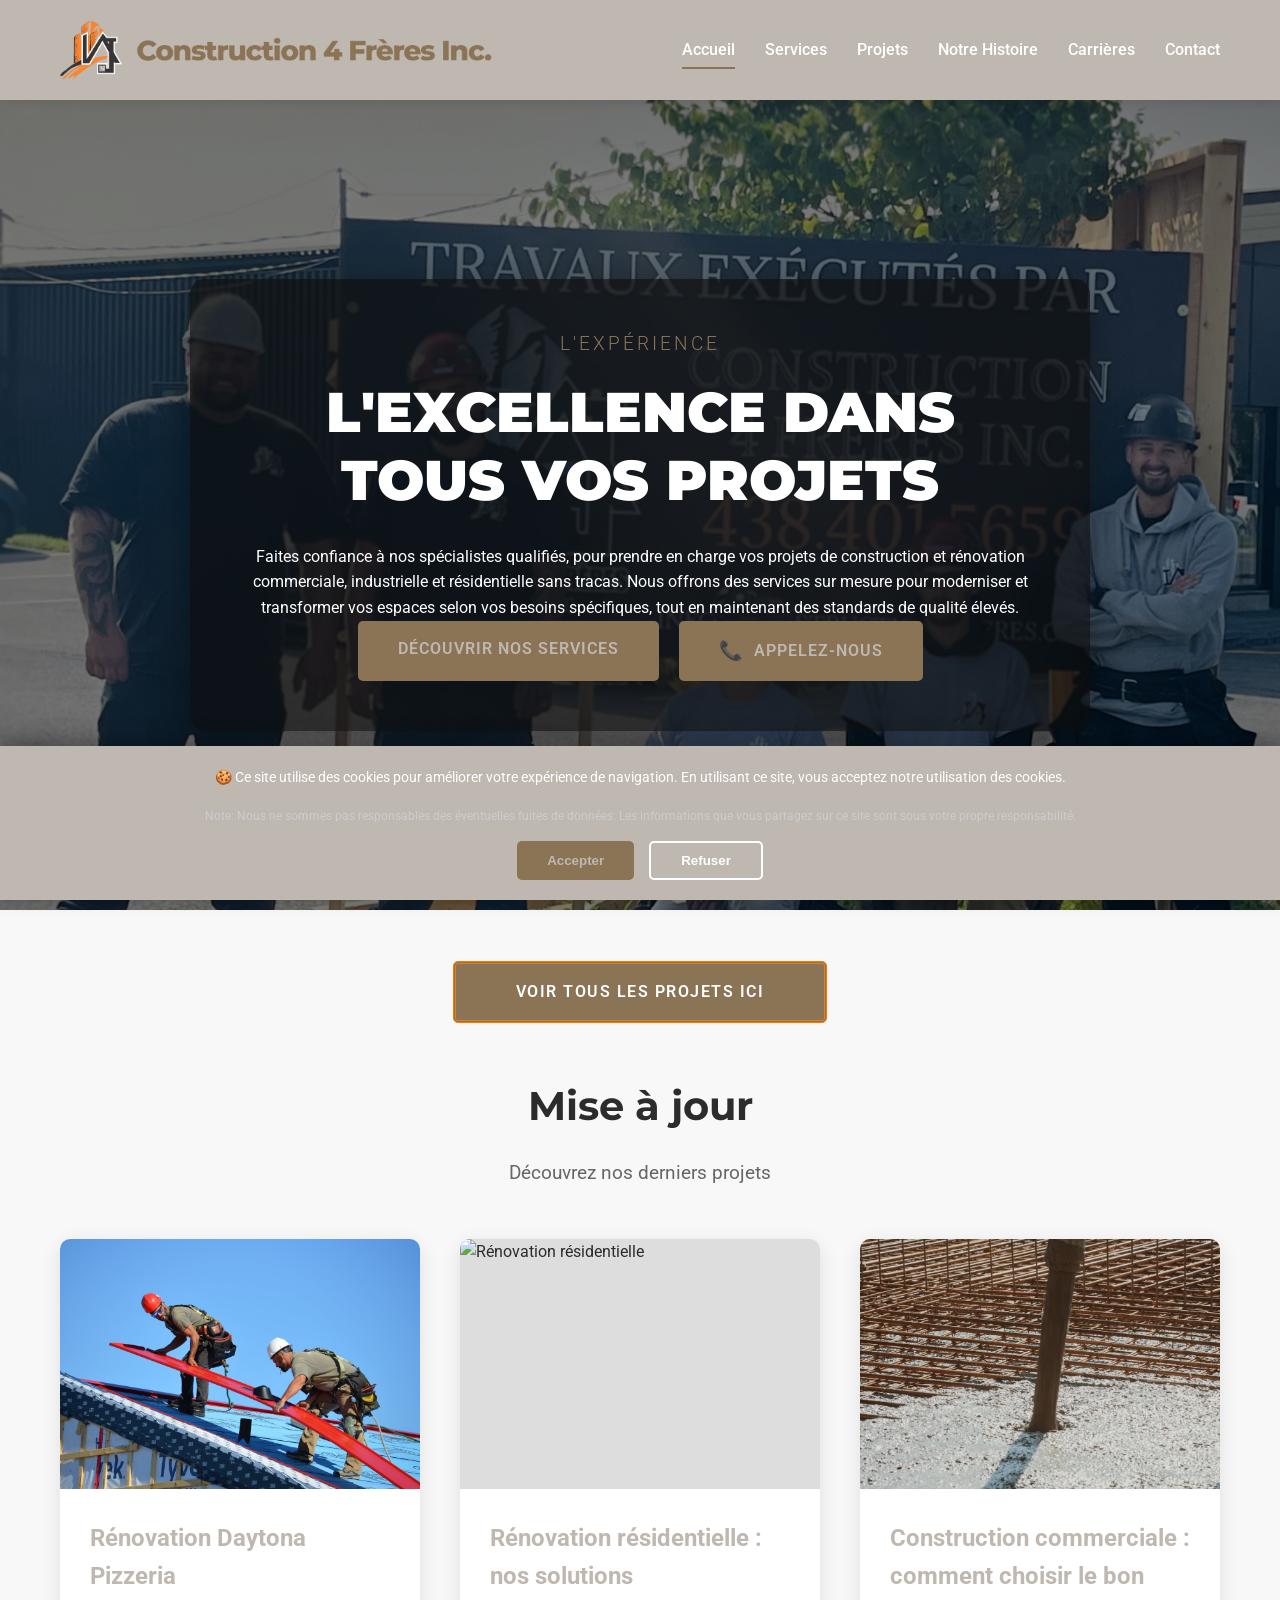
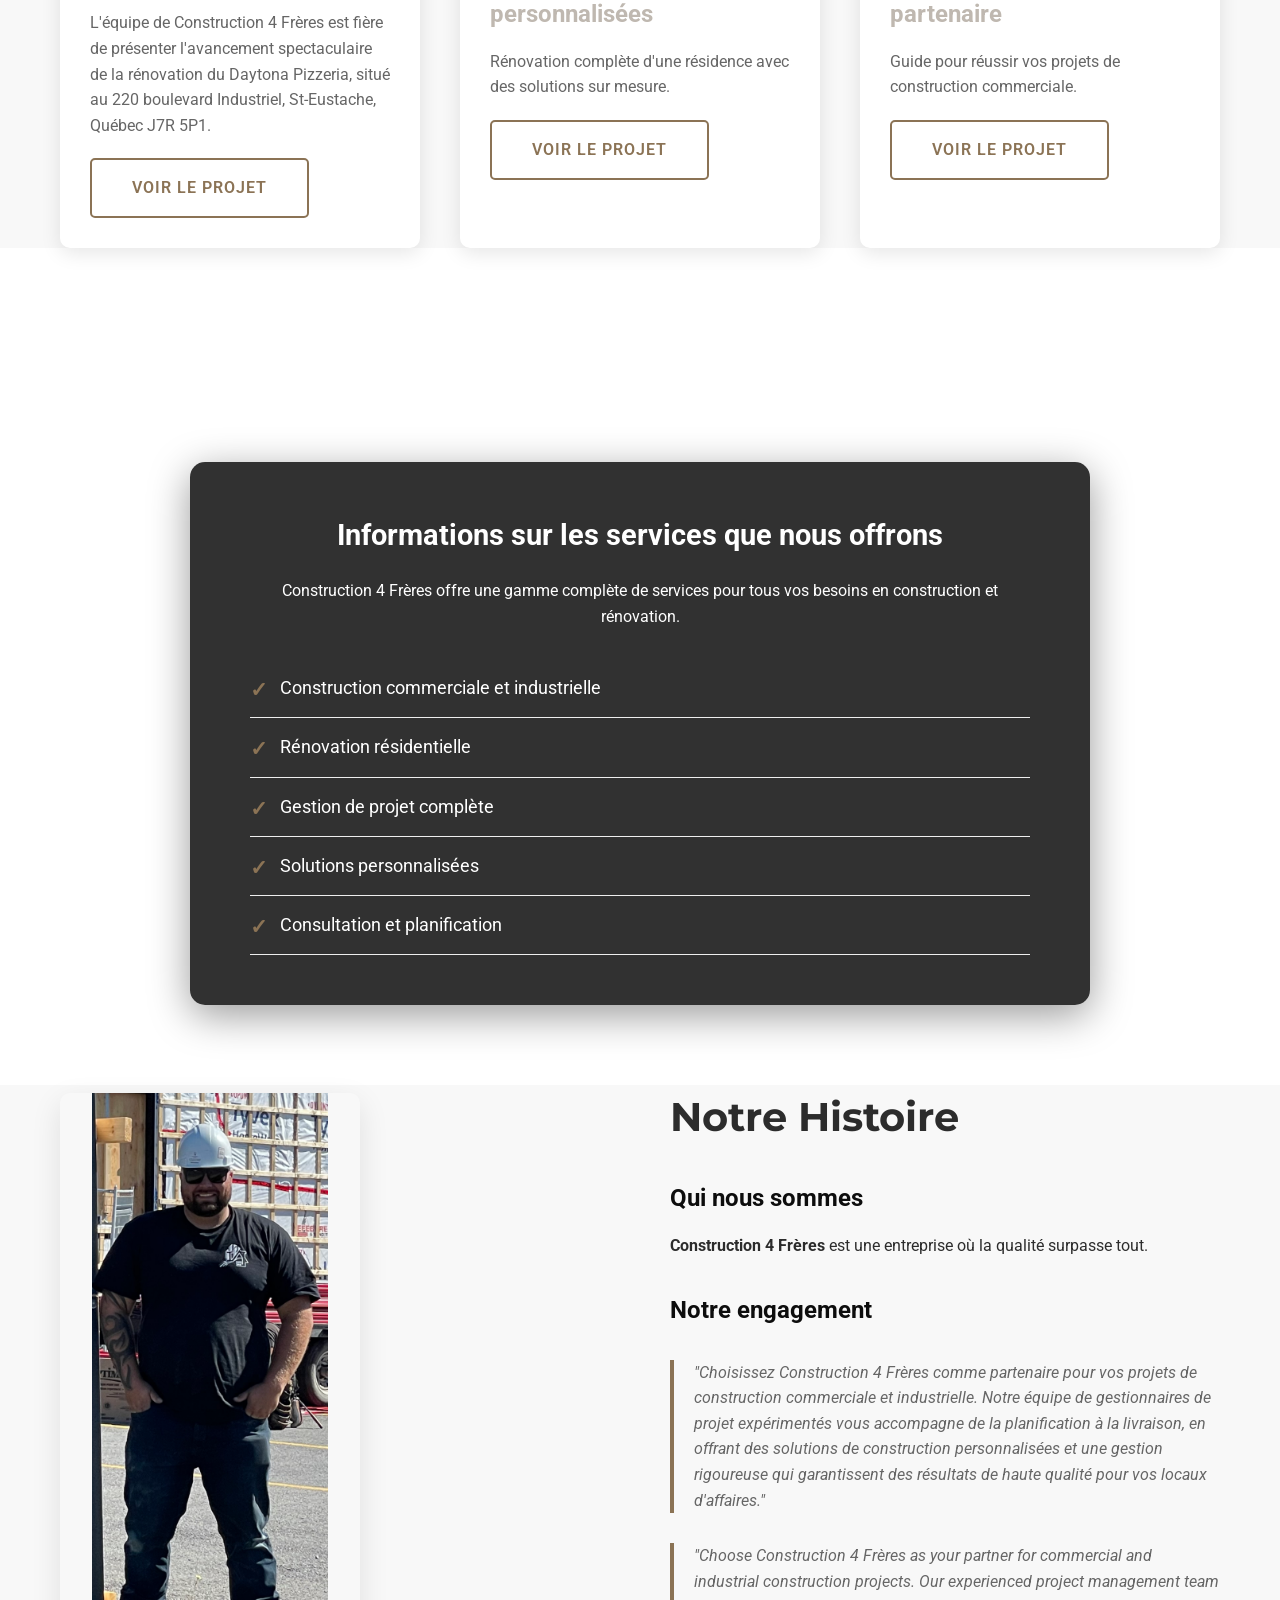
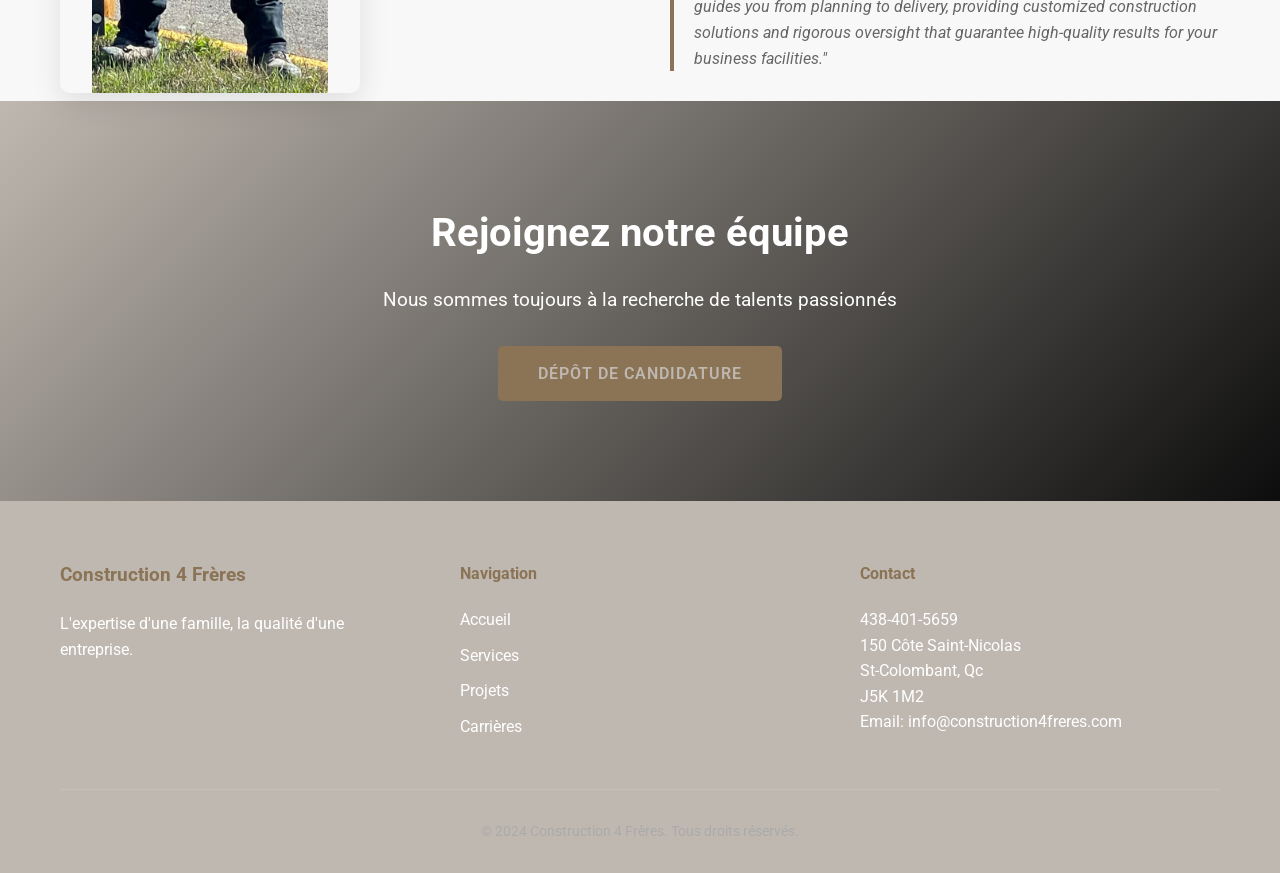
==== index.html @ c8a1f107 "mise a jours complete du site web" ====
<!DOCTYPE html>
<html lang="fr">
<head>
    <meta charset="UTF-8">
    <meta name="viewport" content="width=device-width, initial-scale=1.0">
    <title>Construction 4 Frères - L'expérience, l'excellence dans tous vos projets</title>
    <meta name="description" content="Faites confiance à nos spécialistes qualifiés pour vos projets de construction et rénovation commerciale, industrielle et résidentielle.">
    
    <!-- CSS -->
    <link rel="stylesheet" href="css/style.css">
    
    <!-- AOS Animation Library -->
    <link href="https://unpkg.com/aos@2.3.1/dist/aos.css" rel="stylesheet">
    
    <!-- Google Fonts -->
    <link rel="preconnect" href="https://fonts.googleapis.com">
    <link rel="preconnect" href="https://fonts.gstatic.com" crossorigin>
    <link href="https://fonts.googleapis.com/css2?family=Montserrat:wght@300;400;600;700;900&family=Roboto:wght@300;400;500;700&display=swap" rel="stylesheet">
</head>
<body>

    <!-- =============================================
         COOKIE POPUP - MODIFIER ICI POUR TEXTE
    ============================================= -->
    <div id="cookieConsent" class="cookie-consent">
        <div class="cookie-content">
            <p>🍪 Ce site utilise des cookies pour améliorer votre expérience de navigation. En utilisant ce site, vous acceptez notre utilisation des cookies.</p>
            <p class="cookie-disclaimer"><small>Note: Nous ne sommes pas responsables des éventuelles fuites de données. Les informations que vous partagez sur ce site sont sous votre propre responsabilité.</small></p>
            <div class="cookie-buttons">
                <button id="acceptCookies" class="btn-accept">Accepter</button>
                <button id="declineCookies" class="btn-decline">Refuser</button>
            </div>
        </div>
    </div>

    <!-- =============================================
         NAVIGATION - MODIFIER ICI POUR MENU
    ============================================= -->
    <nav class="navbar">
        <div class="container">
            <div class="nav-wrapper">
                <div class="logo">
                    <img src="images/logo.png" alt="Construction 4 Frères Inc." class="logo-image"> 
                
                </div>
                <ul class="nav-menu" id="navMenu">
                    <li><a href="index.html" class="active">Accueil</a></li>
                    <li><a href="#services">Services</a></li>
                    <li><a href="projets.html">Projets</a></li>
                    <li><a href="#histoire">Notre Histoire</a></li>
                    <li><a href="emplois.html">Carrières</a></li>
                    <li><a href="#contact">Contact</a></li>
                </ul>
                <div class="hamburger" id="hamburger">
                    <span></span>
                    <span></span>
                    <span></span>
                </div>
            </div>
        </div>
    </nav>

    <!-- =============================================
         HERO SECTION - MODIFIER ICI POUR TEXTE PRINCIPAL
    ============================================= -->
    <section class="hero">
        <div class="hero-overlay"></div>
        <div class="hero-content" data-aos="fade-up" data-aos-duration="1000">
            <h2 class="hero-subtitle">L'EXPÉRIENCE</h2>
            <h1 class="hero-title">L'EXCELLENCE DANS TOUS VOS PROJETS</h1>
            <p class="hero-description">Faites confiance à nos spécialistes qualifiés, pour prendre en charge vos projets de construction et rénovation commerciale, industrielle et résidentielle sans tracas. Nous offrons des services sur mesure pour moderniser et transformer vos espaces selon vos besoins spécifiques, tout en maintenant des standards de qualité élevés.</p>
            <div class="hero-buttons">
            <a href="#services" class="btn-primary">Découvrir nos services</a>
            <a href="tel:+14384015659" class="btn-primary btn-call">
            <span class="phone-icon">📞</span> Appelez-nous</a>
            </div>
        </div>
    </section>

    <!-- =============================================
         SECTION PROJETS - MODIFIER ICI POUR PROJETS
    ============================================= -->
    <section class="projets-preview" id="projets">
        <br><br>
        <div class="text-center" data-aos="fade-up" data-aos-delay="500">
                <a href="projets.html" class="btn-primary2">Voir tous les projets ICI</a>
            </div>
        <br>
        <div class="container">
            <br>
            <h2 class="section-title" data-aos="fade-up">Mise à jour</h2>
            <p class="section-subtitle" data-aos="fade-up" data-aos-delay="100">Découvrez nos derniers projets</p>
            
            <div class="projets-grid">
                <!-- PROJET 1 - MODIFIER ICI -->
                <article class="projet-card" data-aos="fade-up" data-aos-delay="200">
                    <div class="projet-image">
                        <img src="images/resto/toitmv2.jpg" alt="Rénovation Daytona Pizzeria">
                    </div>
                    <div class="projet-content">
                        <h3>Rénovation Daytona Pizzeria</h3>
                        <p>L'équipe de Construction 4 Frères est fière de présenter l'avancement spectaculaire de la rénovation du Daytona Pizzeria, situé au 220 boulevard Industriel, St-Eustache, Québec J7R 5P1.</p>
                        <a href="projet-detail.html?id=1" class="btn-secondary">Voir le projet</a>
                    </div>
                </article>

                <!-- PROJET 2 - MODIFIER ICI -->
                <article class="projet-card" data-aos="fade-up" data-aos-delay="300">
                    <div class="projet-image">
                        <img src="images/reno/Front_house.jpg?" alt="Rénovation résidentielle">
                    </div>
                    <div class="projet-content">
                        <h3>Rénovation résidentielle : nos solutions personnalisées</h3>
                        <p>Rénovation complète d'une résidence avec des solutions sur mesure.</p>
                        <a href="projet-detail2.html?id=2" class="btn-secondary">Voir le projet</a>
                    </div>
                </article>

                <!-- PROJET 3 - MODIFIER ICI -->
                <article class="projet-card" data-aos="fade-up" data-aos-delay="400">
                    <div class="projet-image">
                        <img src="images/Comm/2.PNG" alt="Construction commerciale">
                    </div>
                    <div class="projet-content">
                        <h3>Construction commerciale : comment choisir le bon partenaire</h3>
                        <p>Guide pour réussir vos projets de construction commerciale.</p>
                        <a href="projet-detail3.html?id=3" class="btn-secondary">Voir le projet</a>
                    </div>
                </article>
            </div>

            
        </div>
    </section>

    <!-- =============================================
         SECTION SERVICES - MODIFIER ICI POUR SERVICES
    ============================================= -->
    <section class="services" id="services">
        <div class="container">
            <h2 class="section-title" data-aos="fade-up">Services</h2>
            
            <div class="services-content" data-aos="fade-up" data-aos-delay="200">
                
                <h3>Informations sur les services que nous offrons</h3>
                <p>Construction 4 Frères offre une gamme complète de services pour tous vos besoins en construction et rénovation.</p>
                
                <ul class="services-list">
                    <li>Construction commerciale et industrielle</li>
                    <li>Rénovation résidentielle</li>
                    <li>Gestion de projet complète</li>
                    <li>Solutions personnalisées</li>
                    <li>Consultation et planification</li>
                </ul>
            </div>
        </div>
    </section>

    <!-- =============================================
         SECTION NOTRE HISTOIRE - MODIFIER ICI POUR TEXTE
    ============================================= -->
    <section class="histoire" id="histoire">
        <div class="container">
            <div class="histoire-wrapper">
                <div class="histoire-image" data-aos="fade-right">
                    <img src="images/Andyone.png" alt="Andy">
                </div>
                <div class="histoire-content" data-aos="fade-left">
                    <h2 class="section-title">Notre Histoire</h2>
                    <h3>Qui nous sommes</h3>
                    <p><strong>Construction 4 Frères</strong> est une entreprise où la qualité surpasse tout.</p>
                    
                    <h3>Notre engagement</h3>
                    <blockquote>
                        "Choisissez Construction 4 Frères comme partenaire pour vos projets de construction commerciale et industrielle. Notre équipe de gestionnaires de projet expérimentés vous accompagne de la planification à la livraison, en offrant des solutions de construction personnalisées et une gestion rigoureuse qui garantissent des résultats de haute qualité pour vos locaux d'affaires."
                    </blockquote>
                    
                    <blockquote>
                        "Choose Construction 4 Frères as your partner for commercial and industrial construction projects. Our experienced project management team guides you from planning to delivery, providing customized construction solutions and rigorous oversight that guarantee high-quality results for your business facilities."
                    </blockquote>
                </div>
            </div>
        </div>
    </section>

    <!-- =============================================
         SECTION CTA CARRIÈRES
    ============================================= -->
    <section class="cta-careers">
        <div class="container" data-aos="zoom-in">
            <h2>Rejoignez notre équipe</h2>
            <p>Nous sommes toujours à la recherche de talents passionnés</p>
            <a href="emplois.html" class="btn-primary">Dépôt de candidature</a>
        </div>
    </section>

    <!-- =============================================
         FOOTER - MODIFIER ICI POUR CONTACT
    ============================================= -->
    <footer class="footer" id="contact">
        <div class="container">
            <div class="footer-content">
                <div class="footer-section">
                    <h3>Construction 4 Frères</h3>
                    <p>L'expertise d'une famille, la qualité d'une entreprise.</p>
                </div>
                
                <div class="footer-section">
                    <h4>Navigation</h4>
                    <ul>
                        <li><a href="index.html">Accueil</a></li>
                        <li><a href="#services">Services</a></li>
                        <li><a href="projets.html">Projets</a></li>
                        <li><a href="emplois.html">Carrières</a></li>
                    </ul>
                </div>
                
                <div class="footer-section">
                    <h4>Contact</h4>
                    <p>438-401-5659</p>
                    <p>150 Côte Saint-Nicolas</p>
                    <p>St-Colombant, Qc</p>
                    <p>J5K 1M2</p>
                    <p>Email: <a href="mailto:info@construction4freres.com">info@construction4freres.com</a></p>
                </div>
            </div>
            
            <div class="footer-bottom">
                <p>&copy; 2024 Construction 4 Frères. Tous droits réservés.</p>
            </div>
        </div>
    </footer>

    <!-- Scripts -->
    <script src="https://unpkg.com/aos@2.3.1/dist/aos.js"></script>
    <script src="js/main.js"></script>
</body>
</html>
---- css/style.css ----
/* =============================================
   CONSTRUCTION 4 FRÈRES - STYLES PRINCIPAUX
   MODIFIER LES COULEURS ET STYLES ICI
============================================= */

/* ===== VARIABLES COULEURS - MODIFIER ICI ===== */
:root {
    --primary-color: #BFB8B0;
    --secondary-color: #8b7355;
    --accent-color: #0d0d0d;
    --text-dark: #2c2c2c;
    --text-light: #666;
    --bg-light: #f8f8f8;
    --white: #ffffff;
    --overlay: rgba(0, 0, 0, 0.6);
}

/* ===== RESET & BASE ===== */
* {
    margin: 0;
    padding: 0;
    box-sizing: border-box;
}

html {
    scroll-behavior: smooth;
}

body {
    font-family: 'Roboto', sans-serif;
    color: var(--text-dark);
    line-height: 1.6;
    overflow-x: hidden;
}

.container {
    max-width: 1200px;
    margin: 0 auto;
    padding: 0 20px;
}

img {
    max-width: 100%;
    height: auto;
    display: block;
}

a {
    text-decoration: none;
    color: inherit;
    transition: all 0.3s ease;
}

/* ===== BUTTONS ===== */
.btn-primary, .btn-secondary {
    display: inline-block;
    padding: 15px 40px;
    border-radius: 5px;
    font-weight: 600;
    text-transform: uppercase;
    letter-spacing: 1px;
    transition: all 0.3s ease;
    border: none;
    cursor: pointer;
}

.btn-primary2 {
    display: inline-block;
    padding: 15px 60px;
    border-radius: 5px;
    font-weight: 600;
    text-transform: uppercase;
    letter-spacing: 1.5px;
    transition: all 0.5s ease;
    border: double #f77a05;
    cursor: pointer;
}

.btn-primary {
    background: var(--secondary-color);
    color: var(--primary-color);
}

.btn-primary:hover {
    background: var(--accent-color);
    transform: translateY(-2px);
    box-shadow: 0 5px 15px rgba(0,0,0,0.2);
}

.btn-primary2 {
    background: var(--secondary-color);
    color: var(--white);
}

.btn-primary2:hover {
    background: var(--accent-color);

    transform: translateY(-2px);
    box-shadow: 0 5px 15px rgba(0,0,0,0.2);
}

.btn-secondary {
    background: transparent;
    color: var(--secondary-color);
    border: 2px solid var(--secondary-color);
}

.btn-secondary:hover {
    background: var(--secondary-color);
    color: var(--primary-color);
}

.text-center {
    text-align: center;
}

/* ===== COOKIE CONSENT POPUP ===== */
.cookie-consent {
    position: fixed;
    bottom: 0;
    left: 0;
    right: 0;
    background: var(--primary-color);
    color: var(--white);
    padding: 20px;
    z-index: 10000;
    box-shadow: 0 -5px 20px rgba(0,0,0,0.3);
    display: none;
}

.cookie-consent.show {
    display: block;
}

.cookie-content {
    max-width: 1200px;
    margin: 0 auto;
    text-align: center;
}

.cookie-content p {
    margin-bottom: 15px;
    font-size: 14px;
}

.cookie-disclaimer {
    font-size: 12px;
    color: #ccc;
    margin-top: 10px;
}

.cookie-buttons {
    display: flex;
    gap: 15px;
    justify-content: center;
    flex-wrap: wrap;
}

.btn-accept, .btn-decline {
    padding: 10px 30px;
    border: none;
    border-radius: 5px;
    font-weight: 600;
    cursor: pointer;
    transition: all 0.3s ease;
}

.btn-accept {
    background: var(--secondary-color);
    color: var(--primary-color);
}

.btn-accept:hover {
    background: var(--accent-color);
}

.btn-decline {
    background: transparent;
    color: var(--white);
    border: 2px solid var(--white);
}

.btn-decline:hover {
    background: var(--white);
    color: var(--primary-color);
}

/* ===== NAVIGATION ===== */
.navbar {
    background: var(--primary-color);
    padding: 20px 0;
    position: sticky;
    top: 0;
    z-index: 1000;
    box-shadow: 0 2px 10px rgba(0,0,0,0.1);
}

.nav-wrapper {
    display: flex;
    justify-content: space-between;
    align-items: center;
}

.logo h1 {
    font-family: 'Montserrat', sans-serif;
    font-weight: 700;
    color: var(--secondary-color);
    font-size: 1.8rem;
}

/* NOUVEAU: Style pour le logo image */
.logo-image {
    height: 60px;              /* Hauteur du logo */
    width: auto;               /* Largeur automatique (garde les proportions) */
    display: block;
    transition: transform 0.3s ease;  /* Animation au hover */
}

.logo-image:hover {
    transform: scale(1.05);    /* Grossit légèrement au survol */
}

.nav-menu {
    display: flex;
    list-style: none;
    gap: 30px;
}

.nav-menu a {
    color: var(--white);
    font-weight: 500;
    padding: 10px 0;
    position: relative;
}

.nav-menu a::after {
    content: '';
    position: absolute;
    bottom: 0;
    left: 0;
    width: 0;
    height: 2px;
    background: var(--secondary-color);
    transition: width 0.3s ease;
}

.nav-menu a:hover::after,
.nav-menu a.active::after {
    width: 100%;
}

.hamburger {
    display: none;
    flex-direction: column;
    gap: 5px;
    cursor: pointer;
}

.hamburger span {
    width: 25px;
    height: 3px;
    background: var(--white);
    transition: all 0.3s ease;
}

/* ===== HERO SECTION ===== */
.hero {
    height: 90vh;
    min-height: 600px;
    background: linear-gradient(rgba(0,0,0,0.5), rgba(0,0,0,0.5)), 
                url('../images/hero.jpg') center top/cover no-repeat;
    display: flex;
    align-items: center;
    justify-content: center;
    text-align: center;
    color: var(--white);
    position: relative;
}

.hero-content {
    max-width: 900px;
    padding: 50px 60px;
    
    /* 2024-11-05: Ajouté fond transparent avec flou pour meilleure lisibilité */
    /* Fond transparent avec flou */
    background: rgba(13, 13, 13, 0.65); /* Plus transparent (0.4=40%-0.65=65%) */
    backdrop-filter: blur(1px); /* flou image - verre depoli */
    border-radius: 15px; /* Coins arrondis */
    
    box-shadow: 0 10px 40px rgba(0, 0, 0, 0.4);  /* Ombre pour détacher du fond */
}

/* Ancien code (2025-11-04)

.hero-content {
    max-width: 900px;
    padding: 0 20px;
}
*/

.hero-subtitle {
    font-size: 1.2rem;
    letter-spacing: 3px;
    color: var(--secondary-color);
    margin-bottom: 20px;
    font-weight: 300;
}

.hero-title {
    font-family: 'Montserrat', sans-serif;
    font-size: 3.5rem;
    font-weight: 900;
    margin-bottom: 30px;
    line-height: 1.2;
}

/* ← AJOUTE ICI */
/* Conteneur pour les boutons côte à côte */
.hero-buttons {
    display: flex;
    gap: 20px;
    justify-content: center;
    flex-wrap: wrap;
}

/* Style spécifique au bouton d'appel */
.btn-call {
    display: inline-flex;
    align-items: center;
    gap: 10px;
}

.phone-icon {
    font-size: 1.2rem;
}

/* Effet hover sur le bouton d'appel */
.btn-call:hover .phone-icon {
    animation: ring 0.5s ease;
}

/* Animation de "sonnerie" au hover */
@keyframes ring {
    0%, 100% { transform: rotate(0deg); }
    10%, 30%, 50%, 70%, 90% { transform: rotate(-15deg); }
    20%, 40%, 60%, 80% { transform: rotate(15deg); }
}

/* Mobile: boutons en colonne */
/* @media (max-width: 768px) 

    {
    
    .hero {
        background: linear-gradient(rgba(0,0,0,0.5), rgba(0,0,0,0.5)), 
                    url('../images/hero.jpg') center top/cover no-repeat;
        /* Peut être différent sur mobile! 
    }
    
    .hero-buttons {
        flex-direction: column;
        align-items: stretch;
    }
    
    .hero-buttons a {
        width: 100%;
        text-align: center;
    }
} 

.hero-description {
    font-size: 1.1rem;
    margin-bottom: 40px;
    line-height: 1.8;
    color: #e0e0e0;
}
*/
/* ===== SECTIONS GÉNÉRALES ===== */
.section {
    padding: 80px 0;
}

.section-title {
    font-family: 'Montserrat', sans-serif;
    font-size: 2.5rem;
    font-weight: 700;
    margin-bottom: 20px;
    text-align: center;
}

.section-subtitle {
    text-align: center;
    font-size: 1.2rem;
    color: var(--text-light);
    margin-bottom: 50px;
}

/* ===== PROJETS PREVIEW ===== */
.projets-preview {
    background: var(--bg-light);
}

.projets-grid {
    display: grid;
    grid-template-columns: repeat(auto-fit, minmax(320px, 1fr));
    gap: 40px;
    margin-bottom: 50px;
}

.projet-card {
    background: var(--white);
    border-radius: 10px;
    overflow: hidden;
    box-shadow: 0 5px 20px rgba(0,0,0,0.1);
    transition: all 0.3s ease;
}

.projet-card:hover {
    transform: translateY(-10px);
    box-shadow: 0 10px 30px rgba(0,0,0,0.2);
}

.projet-image {
    height: 250px;
    overflow: hidden;
    background: #ddd;
}

.projet-image img {
    width: 100%;
    height: 100%;
    object-fit: cover;
    transition: transform 0.3s ease;
}

.projet-card:hover .projet-image img {
    transform: scale(1.1);
}

.projet-content {
    padding: 30px;
}

.projet-content h3 {
    font-size: 1.5rem;
    margin-bottom: 15px;
    color: var(--primary-color);
}

.projet-content p {
    color: var(--text-light);
    margin-bottom: 20px;
}

/* ===== SERVICES ===== */

.services {
    min-height: 600px;
    padding: 80px 0;
    background: linear-gradient(rgba(0,0,0,0.5), rgba(0,0,0,0.5)), 
                url('../images/Trailer4.jpg') center/cover no-repeat;
    background-size: cover;
    background-position: center;
    background-attachment: fixed;  /* Effet parallax (optionnel) */
    display: flex;
    align-items: center;
    justify-content: center;
    color: var(--white);
    position: relative;
}

.services-content {
    max-width: 900px;
    padding: 50px 60px;
    background: rgba(13, 13, 13, 0.85);
    backdrop-filter: blur(1px);
    border-radius: 15px;
    box-shadow: 0 10px 40px rgba(0, 0, 0, 0.4);
    text-align: center;
}

.services-content h3 {
    font-size: 1.8rem;
    margin-bottom: 20px;
    color: var(--white);  /* ← Change ça en blanc! */
}

.services-list {
    list-style: none;
    margin-top: 30px;
    text-align: left;
}

.services-list li {
    padding: 15px 0;
    border-bottom: 1px solid #eee;
    font-size: 1.1rem;
    position: relative;
    padding-left: 30px;
}

.services-list li::before {
    content: '✓';
    position: absolute;
    left: 0;
    color: var(--secondary-color);
    font-weight: bold;
    font-size: 1.3rem;
}

/* ===== NOTRE HISTOIRE ===== */
.histoire {
    background: var(--bg-light);
}

.histoire-wrapper {
    display: grid;
    grid-template-columns: 1fr 1fr;
    gap: 60px;
    align-items: center;
}

.histoire-image {
    border-radius: 10px;
    overflow: hidden;
    box-shadow: 0 10px 30px rgba(0,0,0,0.1);
    
    /* Rectangle vertical au lieu de carré */
    width: 100%;
    max-width: 300px;        /* Largeur max */
    height: 600px;           /* Hauteur fixe (portrait) */
}

.histoire-image img {
    width: 100%;
    height: 100%;
    object-fit: contain;  /* Montre l'image complète */
    /* object-fit: cover;       /* Remplit le cadre sans déformer */
    object-position: center; /* Centre l'image dans le cadre */
}

/* .histoire-image {
    border-radius: 10px;
    overflow: hidden;
    box-shadow: 0 10px 30px rgba(0,0,0,0.1);
}
/*


/* .histoire-image img {
    width: 100%;
    height: 500px;
    object-fit: cover;
}
*/

.histoire-content h2 {
    text-align: left;
    margin-bottom: 30px;
}

.histoire-content h3 {
    font-size: 1.5rem;
    margin: 30px 0 15px;
    color: var(--accent-color);
}

.histoire-content p {
    margin-bottom: 20px;
    line-height: 1.8;
}

.histoire-content blockquote {
    border-left: 4px solid var(--secondary-color);
    padding-left: 20px;
    margin: 30px 0;
    font-style: italic;
    color: var(--text-light);
}

/* ===== CTA CARRIÈRES ===== */
.cta-careers {
    background: linear-gradient(135deg, var(--primary-color), var(--accent-color));
    color: var(--white);
    text-align: center;
    padding: 100px 0;
}

.cta-careers h2 {
    font-size: 2.5rem;
    margin-bottom: 20px;
}

.cta-careers p {
    font-size: 1.2rem;
    margin-bottom: 30px;
}

/* ===== FOOTER ===== */
.footer {
    background: var(--primary-color);
    color: var(--white);
    padding: 60px 0 30px;
}

.footer-content {
    display: grid;
    grid-template-columns: repeat(auto-fit, minmax(250px, 1fr));
    gap: 40px;
    margin-bottom: 40px;
}

.footer-section h3, .footer-section h4 {
    margin-bottom: 20px;
    color: var(--secondary-color);
}

.footer-section ul {
    list-style: none;
}

.footer-section ul li {
    margin-bottom: 10px;
}

.footer-section a:hover {
    color: var(--secondary-color);
}

.footer-bottom {
    text-align: center;
    padding-top: 30px;
    border-top: 1px solid rgba(255,255,255,0.1);
    font-size: 0.9rem;
    color: #aaa;
}

/* ===== LEGAL NOTICE ===== */

.legal-notice {
    margin-top: 40px;
    padding: 20px;
    background: #f8f8f8;
    border-left: 3px solid var(--secondary-color);
    font-size: 0.7rem;
    color: #666;
}

/* ===== RESPONSIVE - TABLETTES ===== */
@media (max-width: 768px) {
    .nav-menu {
        position: fixed;
        left: -100%;
        top: 70px;
        flex-direction: column;
        background: var(--primary-color);
        width: 100%;
        text-align: center;
        transition: 0.3s;
        padding: 30px 0;
    }

    .nav-menu.active {
        left: 0;
    }

    .hamburger {
        display: flex;
    }

    /* LOGO IMAGE */
    .logo-image {
        height: 45px;
    }

    /* HERO - TEXTE PLUS PETIT */
    .hero-title {
        font-size: 1.8rem;
        line-height: 1.1;
        padding: 0 10px;
    }

    .hero-subtitle {
        font-size: 1rem;
        margin-bottom: 15px;
    }

    .hero-description {
        font-size: 1rem;
        padding: 0 10px;
    }

    .hero-content {
        padding: 30px 15px;
    }

    /* HERO BUTTONS */
    .hero-buttons {
        flex-direction: column;
        align-items: stretch;
    }
    
    .hero-buttons a {
        width: 100%;
        text-align: center;
    }

    /* SERVICES - IMAGE ADAPTÉE */
    .services {
        min-height: 400px;
        padding: 60px 0;
        background: linear-gradient(rgba(0,0,0,0.6), rgba(0,0,0,0.6)), 
                    url('../images/Trailer4.jpg') center 40%/cover no-repeat;
        background-attachment: scroll;
    }
    
    .services-content {
        padding: 30px 20px;
        max-width: 100%;
    }

    /* HISTOIRE */
    .histoire-wrapper {
        grid-template-columns: 1fr;
    }

    /* PROJETS */
    .projets-grid {
        grid-template-columns: 1fr;
    }
}

/* ===== RESPONSIVE - MOBILE ===== */

@media (max-width: 480px) {
    .hero-title {
        font-size: 2rem;
    }

    .section-title {
        font-size: 2rem;
    }

    .cookie-buttons {
        flex-direction: column;
    }

    .btn-accept, .btn-decline {
        width: 100%;
    }
}

/* ===== PAGES HERO (PROJETS, EMPLOIS) ===== */
.page-hero {
    background: linear-gradient(135deg, var(--primary-color), var(--accent-color));
    color: var(--white);
    padding: 100px 0;
    text-align: center;
}

.page-hero h1 {
    font-size: 3rem;
    margin-bottom: 20px;
}

.page-hero p {
    font-size: 1.2rem;
    color: #e0e0e0;
}

/* ===== PROJETS LIST ===== */
.projets-list {
    padding: 80px 0;
    background: var(--bg-light);
}

.projet-badge {
    position: absolute;
    top: 20px;
    right: 20px;
    padding: 8px 20px;
    border-radius: 20px;
    font-size: 0.9rem;
    font-weight: 600;
    text-transform: uppercase;
}

.badge-complete {
    background: #27ae60;
    color: white;
}

.badge-encours {
    background: #f39c12;
    color: white;
}

.projet-image {
    position: relative;
}

/* ===== CTA SECTION ===== */
.cta-section {
    background: linear-gradient(135deg, var(--primary-color), var(--accent-color));
    color: var(--white);
    text-align: center;
    padding: 80px 0;
}

.cta-section h2 {
    font-size: 2.5rem;
    margin-bottom: 20px;
}

.cta-section p {
    font-size: 1.2rem;
    margin-bottom: 30px;
}

/* ===== PROJET NAVIGATION ===== */
.projet-navigation {
    padding: 60px 0;
    background: var(--bg-light);
}

.nav-buttons {
    display: flex;
    justify-content: space-between;
    gap: 20px;
    flex-wrap: wrap;
}

.nav-buttons a {
    flex: 1;
    min-width: 200px;
    text-align: center;
}

@media (max-width: 768px) {
    .nav-buttons {
        flex-direction: column;
    }
    
    .nav-buttons a {
        width: 100%;
    }
}
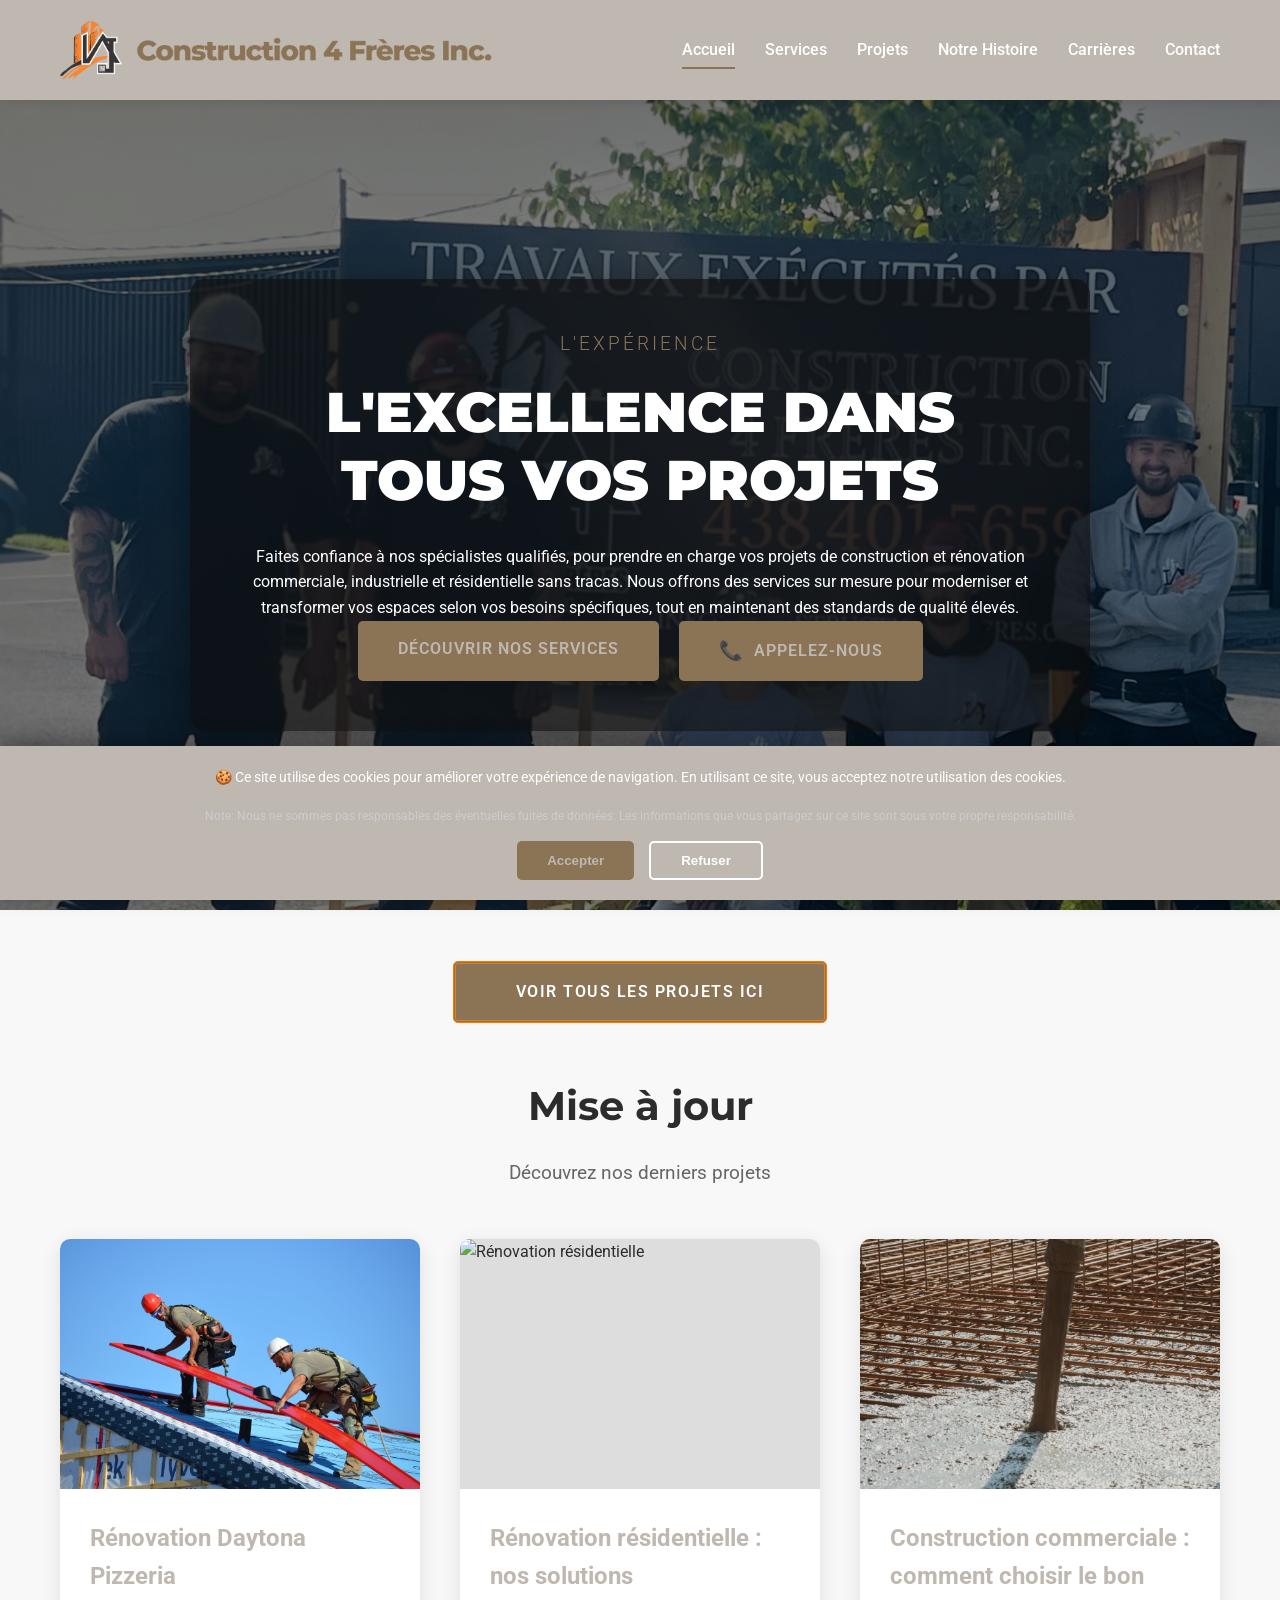
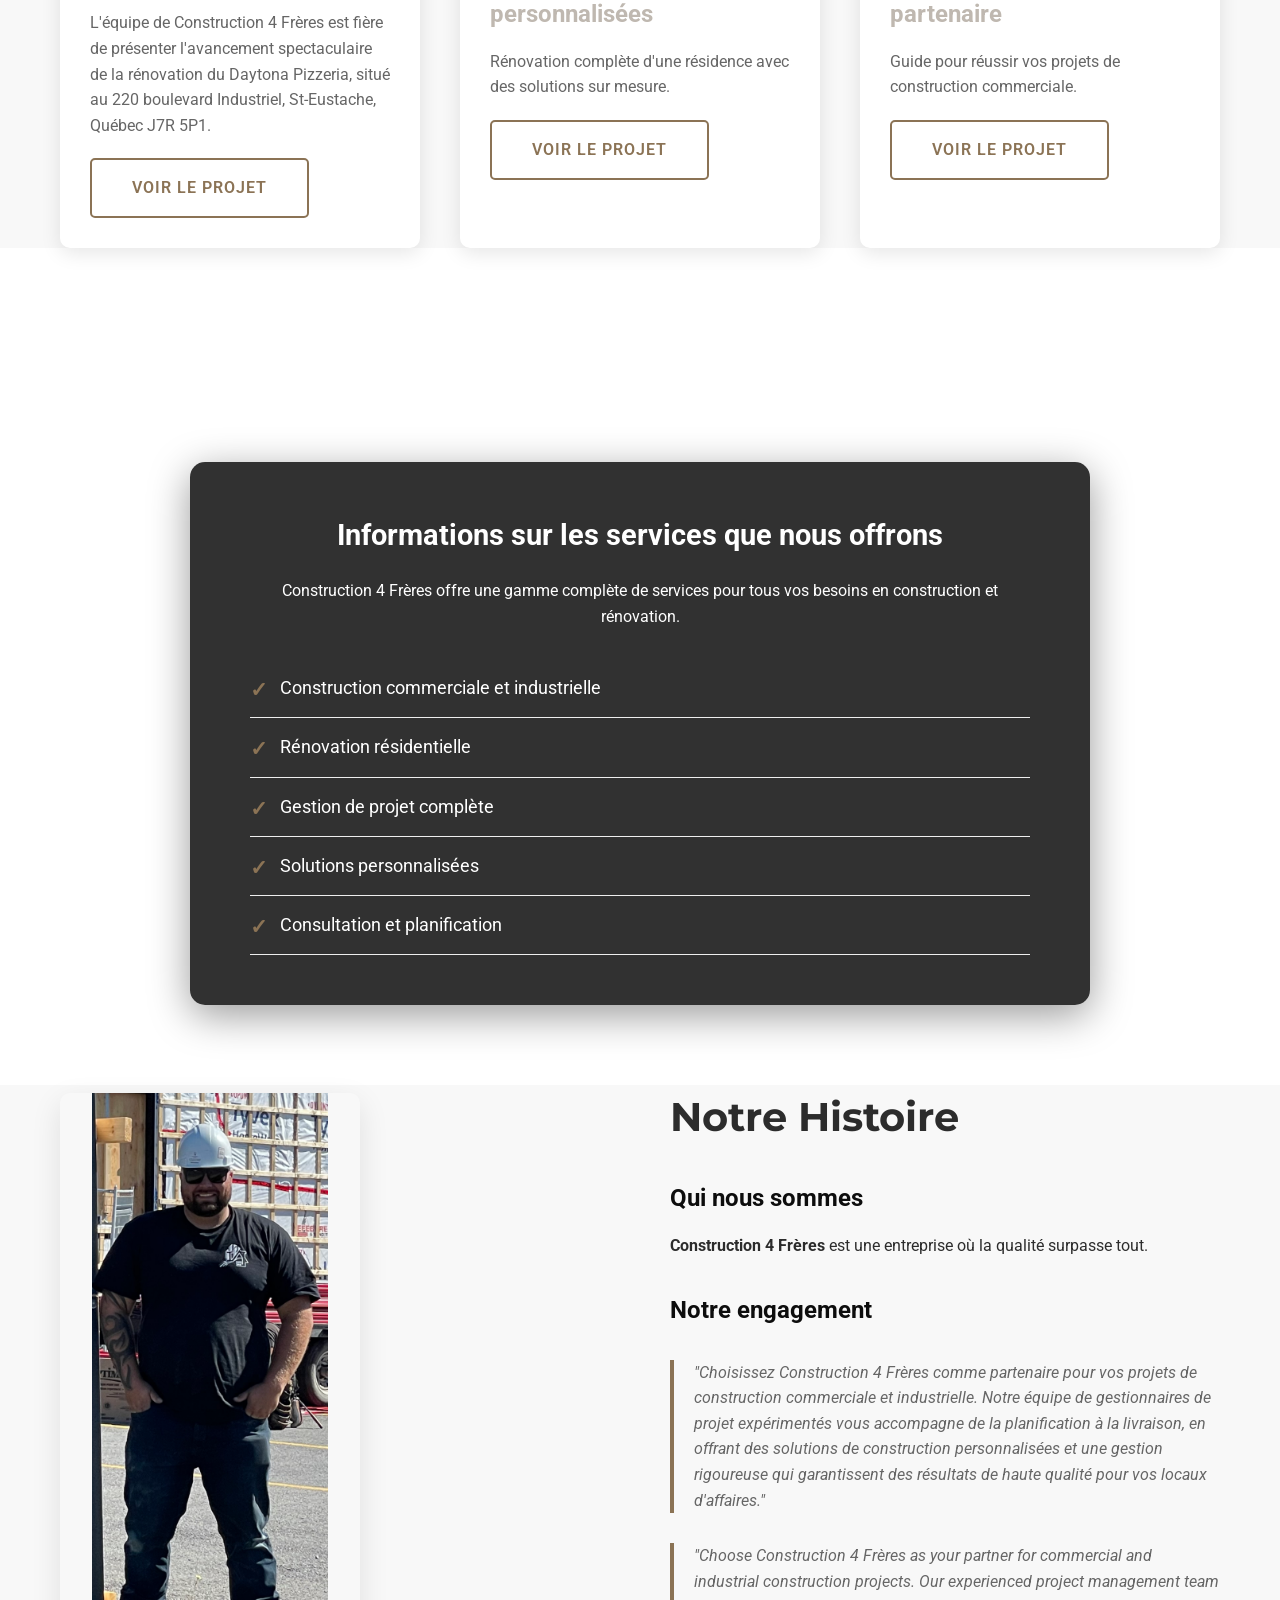
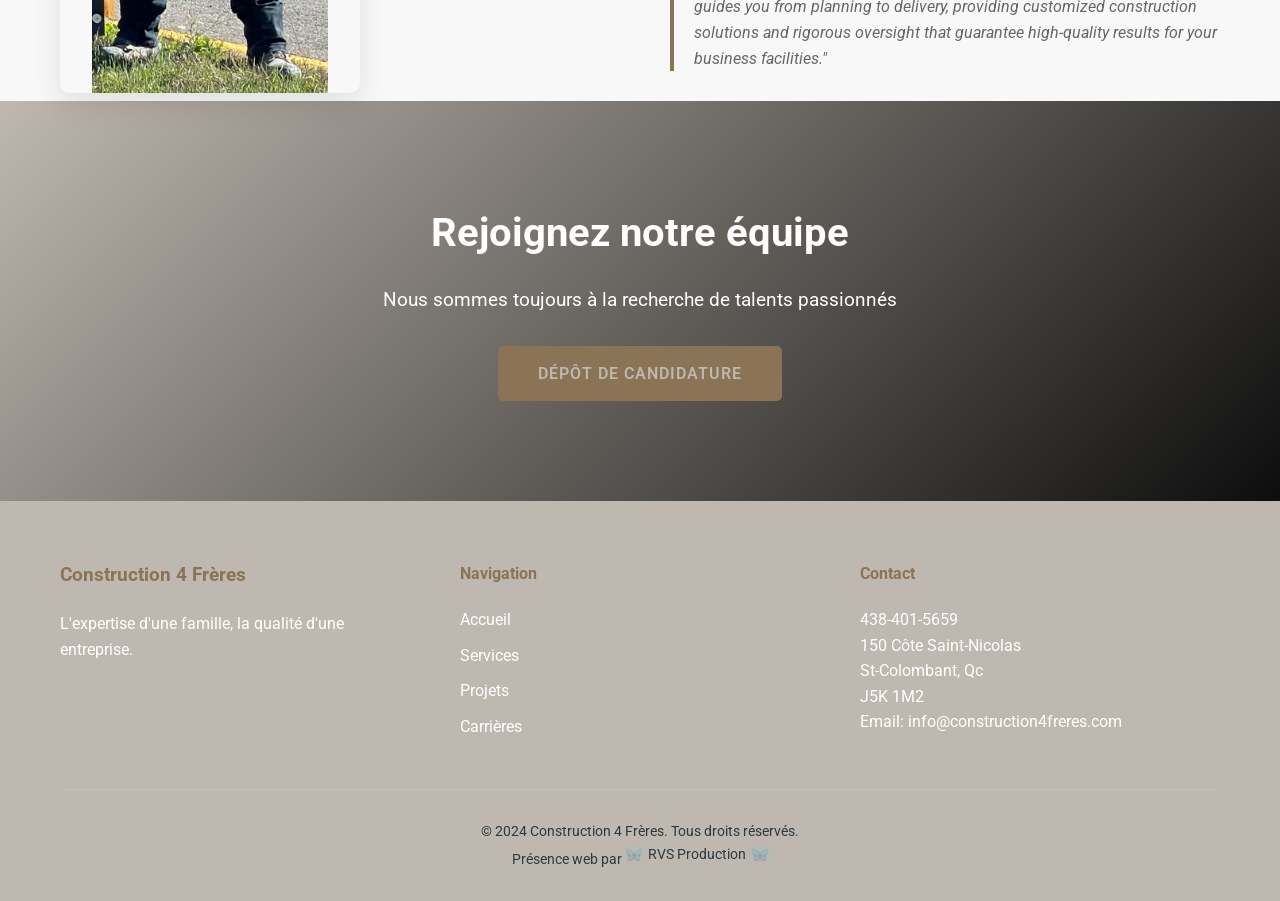
==== commit 5dc646ea: "maj rvs production name footer" ====
--- a/index.html
+++ b/index.html
@@ -227,6 +227,22 @@
             
             <div class="footer-bottom">
                 <p>&copy; 2024 Construction 4 Frères. Tous droits réservés.</p>
+                <!-- RVS Credit -->
+            <p class="web-credit">
+                <span class="lang-text" data-lang="fr">Présence web par</span>
+                <span class="lang-text" data-lang="en" style="display: none;">Web presence by</span>
+                <span class="lang-text" data-lang="es" style="display: none;">Presencia web por</span>
+                <span class="lang-text" data-lang="zh" style="display: none;">网站设计</span>
+                <a href="https://rvs.wtf" target="_blank" rel="noopener" style="display: inline-flex; align-items: center; gap: 5px;">
+                    <img src="images/favicon.ico" 
+                        alt="RVS" 
+                        style="width: 18px; height: 18px; filter: drop-shadow(0 0 4px rgba(0, 240, 255, 0.5));">
+                    <span>RVS Production</span>
+                    <img src="images/favicon.ico" 
+                    alt="RVS" 
+                    style="width: 18px; height: 18px; filter: drop-shadow(0 0 4px rgba(0, 240, 255, 0.5)); transform: scaleX(-1);">
+                </a>
+            </p>
             </div>
         </div>
     </footer>
--- a/css/style.css
+++ b/css/style.css
@@ -632,7 +632,7 @@
     padding-top: 30px;
     border-top: 1px solid rgba(255,255,255,0.1);
     font-size: 0.9rem;
-    color: #aaa;
+    color: #2d393f;
 }
 
 /* ===== LEGAL NOTICE ===== */
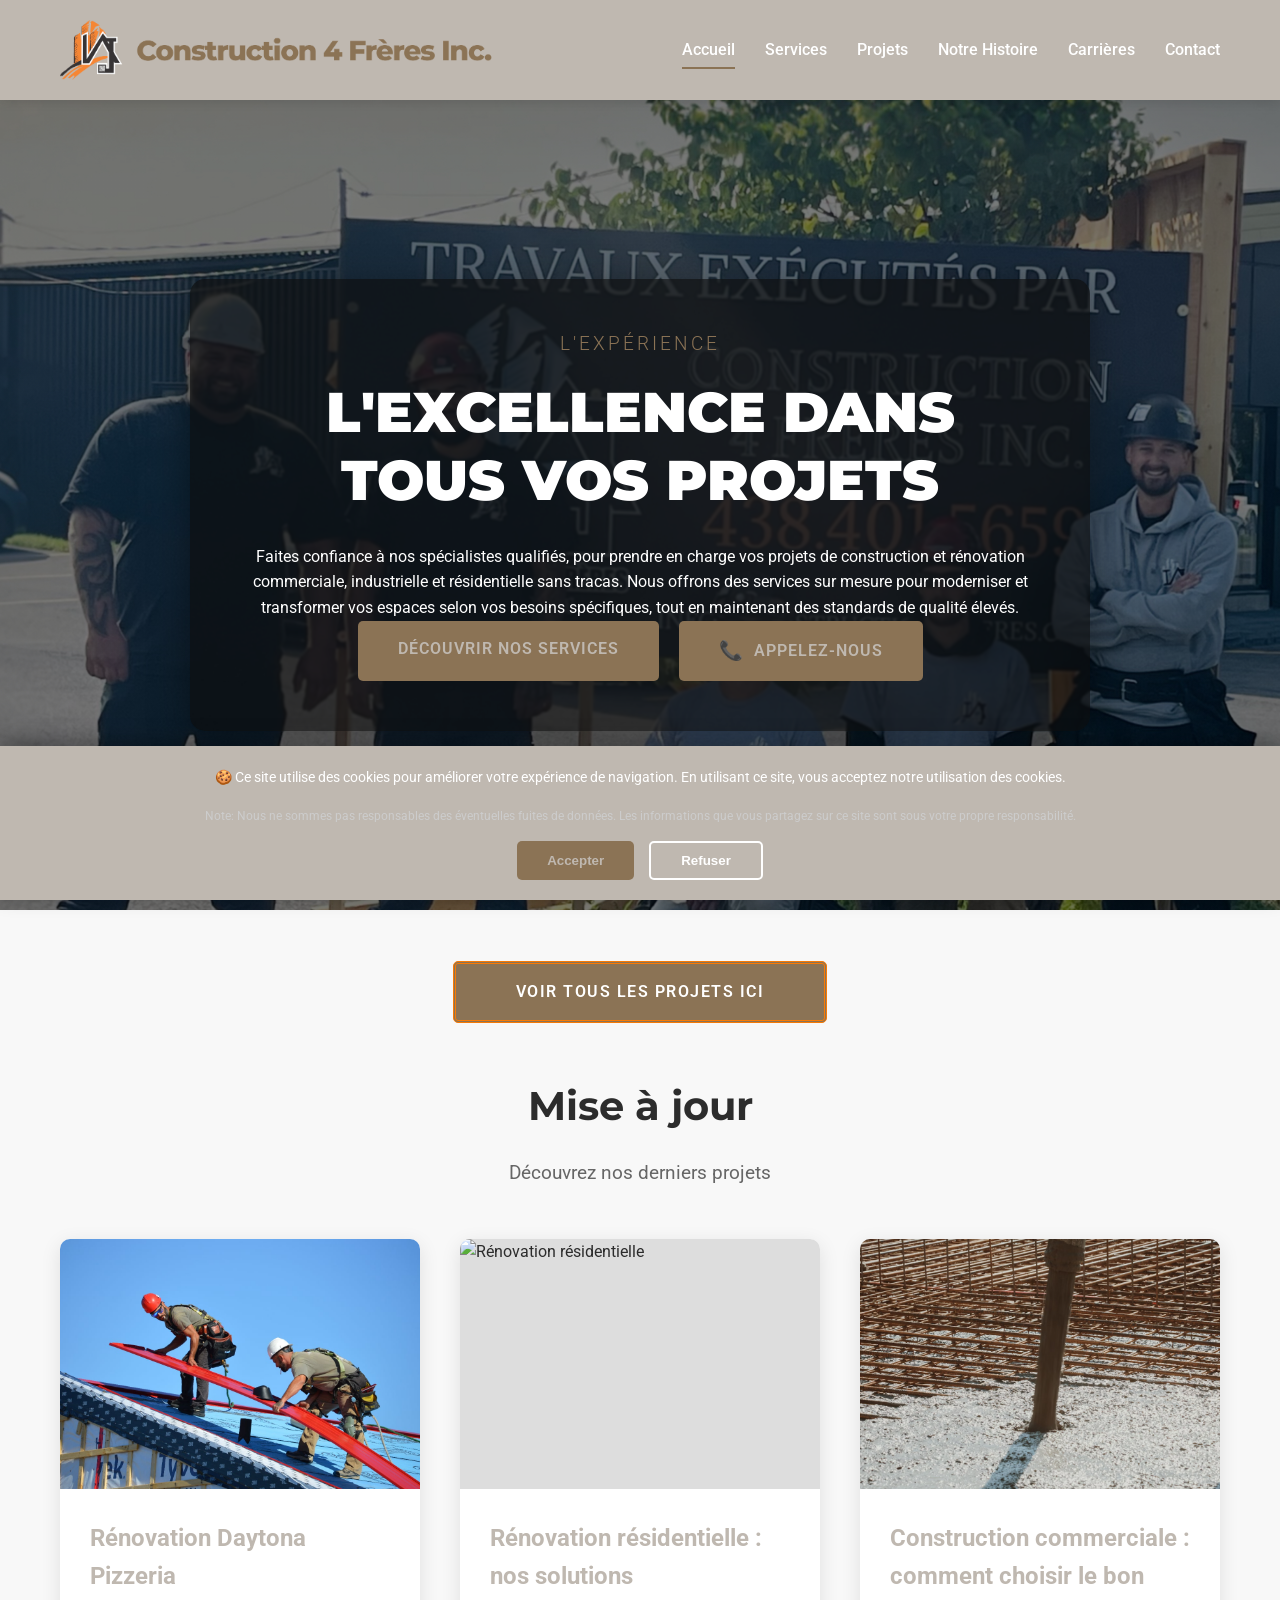
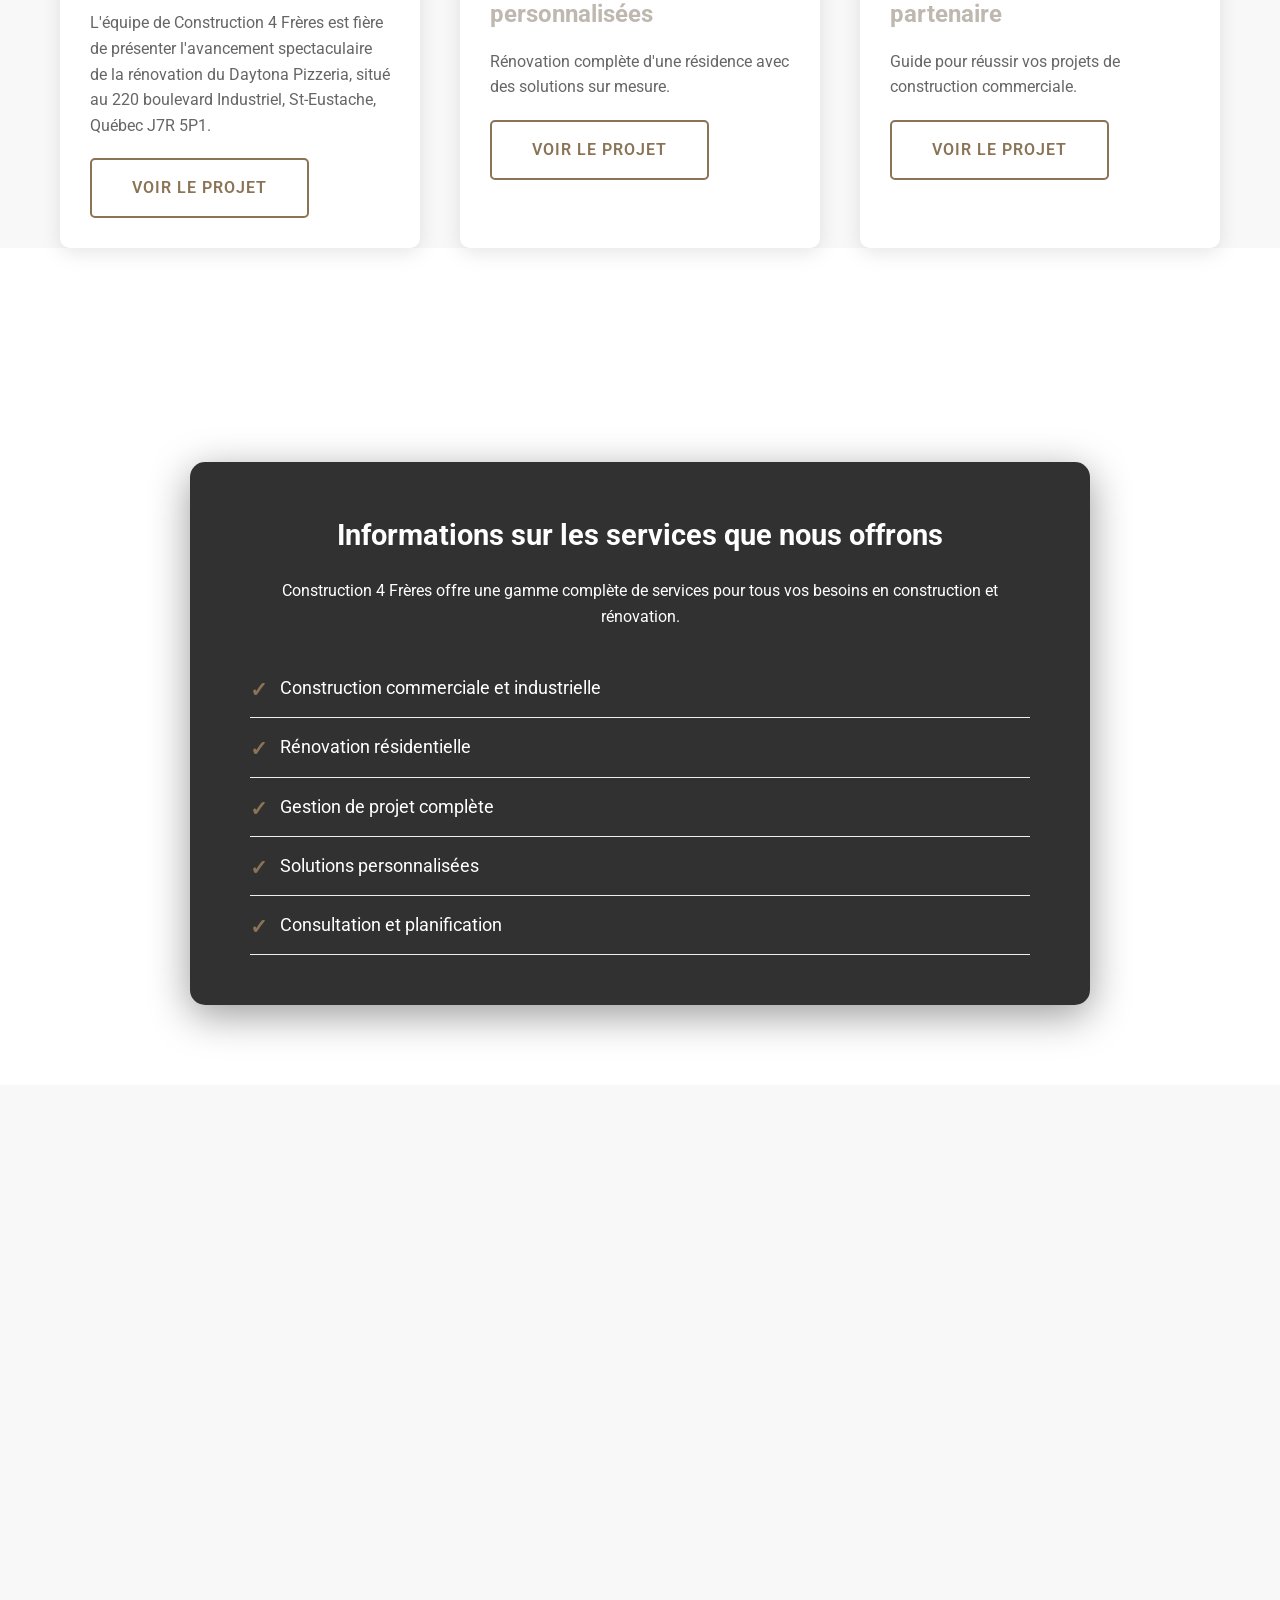
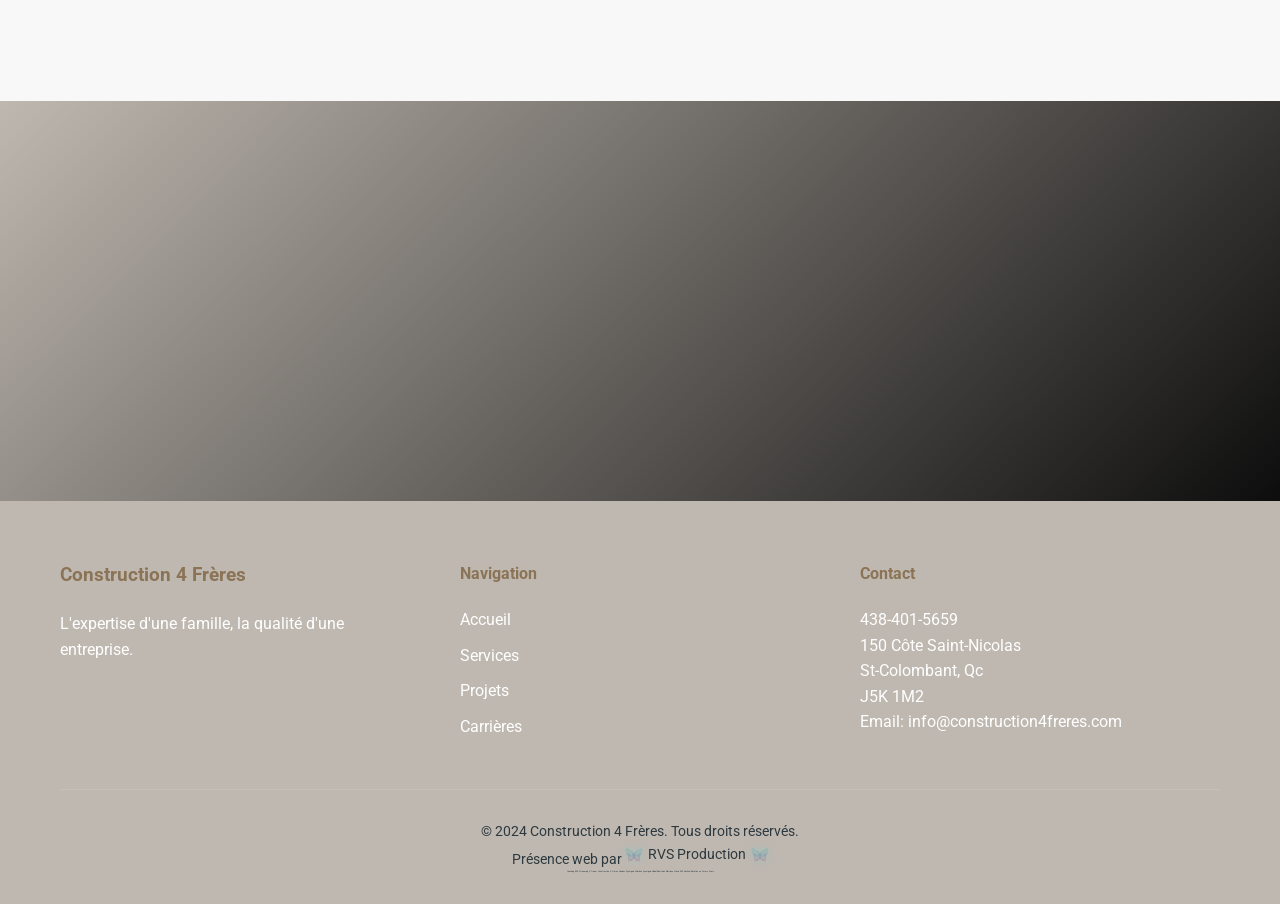
==== commit fc4d9db0: "maj-sitemap-robot-index" ====
--- a/index.html
+++ b/index.html
@@ -3,8 +3,40 @@
 <head>
     <meta charset="UTF-8">
     <meta name="viewport" content="width=device-width, initial-scale=1.0">
+    
+    <!-- SEO Principal -->
     <title>Construction 4 Frères - L'expérience, l'excellence dans tous vos projets</title>
-    <meta name="description" content="Faites confiance à nos spécialistes qualifiés pour vos projets de construction et rénovation commerciale, industrielle et résidentielle.">
+    <meta name="description" content="Faites confiance à nos spécialistes qualifiés pour vos projets de construction et rénovation commerciale, industrielle et résidentielle à St-Colomban et environs.">
+    <meta name="keywords" content="construction, rénovation, commercial, industriel, résidentiel, St-Colomban, Québec, entrepreneur général, 4 frères">
+    <meta name="author" content="Construction 4 Frères">
+    <meta name="robots" content="index, follow">
+    <link rel="canonical" href="https://construction4freres.com/">
+    
+    <!-- Open Graph / Facebook -->
+    <meta property="og:type" content="website">
+    <meta property="og:url" content="https://construction4freres.com/">
+    <meta property="og:title" content="Construction 4 Frères - L'expérience, l'excellence dans tous vos projets">
+    <meta property="og:description" content="Faites confiance à nos spécialistes qualifiés pour vos projets de construction et rénovation commerciale, industrielle et résidentielle.">
+    <meta property="og:image" content="https://construction4freres.com/images/og-image.jpg">
+    <meta property="og:locale" content="fr_CA">
+    <meta property="og:site_name" content="Construction 4 Frères">
+    
+    <!-- Twitter Card -->
+    <meta name="twitter:card" content="summary_large_image">
+    <meta name="twitter:url" content="https://construction4freres.com/">
+    <meta name="twitter:title" content="Construction 4 Frères - L'expérience, l'excellence dans tous vos projets">
+    <meta name="twitter:description" content="Faites confiance à nos spécialistes qualifiés pour vos projets de construction et rénovation commerciale, industrielle et résidentielle.">
+    <meta name="twitter:image" content="https://construction4freres.com/images/og-image.jpg">
+    
+    <!-- Informations de contact / Local Business -->
+    <meta name="geo.region" content="CA-QC">
+    <meta name="geo.placename" content="St-Colomban">
+    <meta name="geo.position" content="45.7281;-74.1308">
+    
+    <!-- Favicon -->
+    <link rel="icon" type="image/png" sizes="32x32" href="/favicon-32x32.png">
+    <link rel="icon" type="image/png" sizes="16x16" href="/favicon-16x16.png">
+    <link rel="apple-touch-icon" sizes="180x180" href="/apple-touch-icon.png">
     
     <!-- CSS -->
     <link rel="stylesheet" href="css/style.css">
@@ -16,6 +48,41 @@
     <link rel="preconnect" href="https://fonts.googleapis.com">
     <link rel="preconnect" href="https://fonts.gstatic.com" crossorigin>
     <link href="https://fonts.googleapis.com/css2?family=Montserrat:wght@300;400;600;700;900&family=Roboto:wght@300;400;500;700&display=swap" rel="stylesheet">
+    
+    <!-- Structured Data / Schema.org -->
+    <script type="application/ld+json">
+    {
+      "@context": "https://schema.org",
+      "@type": "GeneralContractor",
+      "name": "Construction 4 Frères",
+      "image": "https://construction4freres.com/images/logo.png",
+      "description": "Entrepreneur général spécialisé en construction et rénovation commerciale, industrielle et résidentielle",
+      "address": {
+        "@type": "PostalAddress",
+        "streetAddress": "150 Côte Saint-Nicolas",
+        "addressLocality": "St-Colomban",
+        "addressRegion": "QC",
+        "postalCode": "J5K 1M2",
+        "addressCountry": "CA"
+      },
+      "telephone": "+1-438-401-5659",
+      "email": "info@construction4freres.com",
+      "url": "https://construction4freres.com",
+      "priceRange": "$$",
+      "areaServed": {
+        "@type": "GeoCircle",
+        "geoMidpoint": {
+          "@type": "GeoCoordinates",
+          "latitude": "45.7281",
+          "longitude": "-74.1308"
+        },
+        "geoRadius": "50000"
+      },
+      "sameAs": [
+        "https://www.facebook.com/profile.php?id=100069547163583"
+      ]
+    }
+    </script>
 </head>
 <body>
 
@@ -243,6 +310,19 @@
                     style="width: 18px; height: 18px; filter: drop-shadow(0 0 4px rgba(0, 240, 255, 0.5)); transform: scaleX(-1);">
                 </a>
             </p>
+
+            <div class="footer2-credits">
+                    <p style="position: center; font-size: 0.1rem;">
+                        <a href="https://rvs.coach">Coaching RVS</a>
+                        <a href="https://x-tream.tv">Streaming X-Tream</a>
+                        <a href="https://construction4freres.com">Construction 4 Frères Québec</a>
+                        <a href="https://synergaia.ca">Synergaia Solutions</a>
+                        <a href="https://synergaia.world">Synergaia Global</a>
+                        <a href="https://elietrique.com">Électricien Élietrique</a>
+                        <a href="https://oracle.rvs.health">Oracle RVS Spirituel</a>
+                        <a href="https://natationenforme.com">Natation en Forme Cours</a>
+                    </p>
+                </div>
             </div>
         </div>
     </footer>
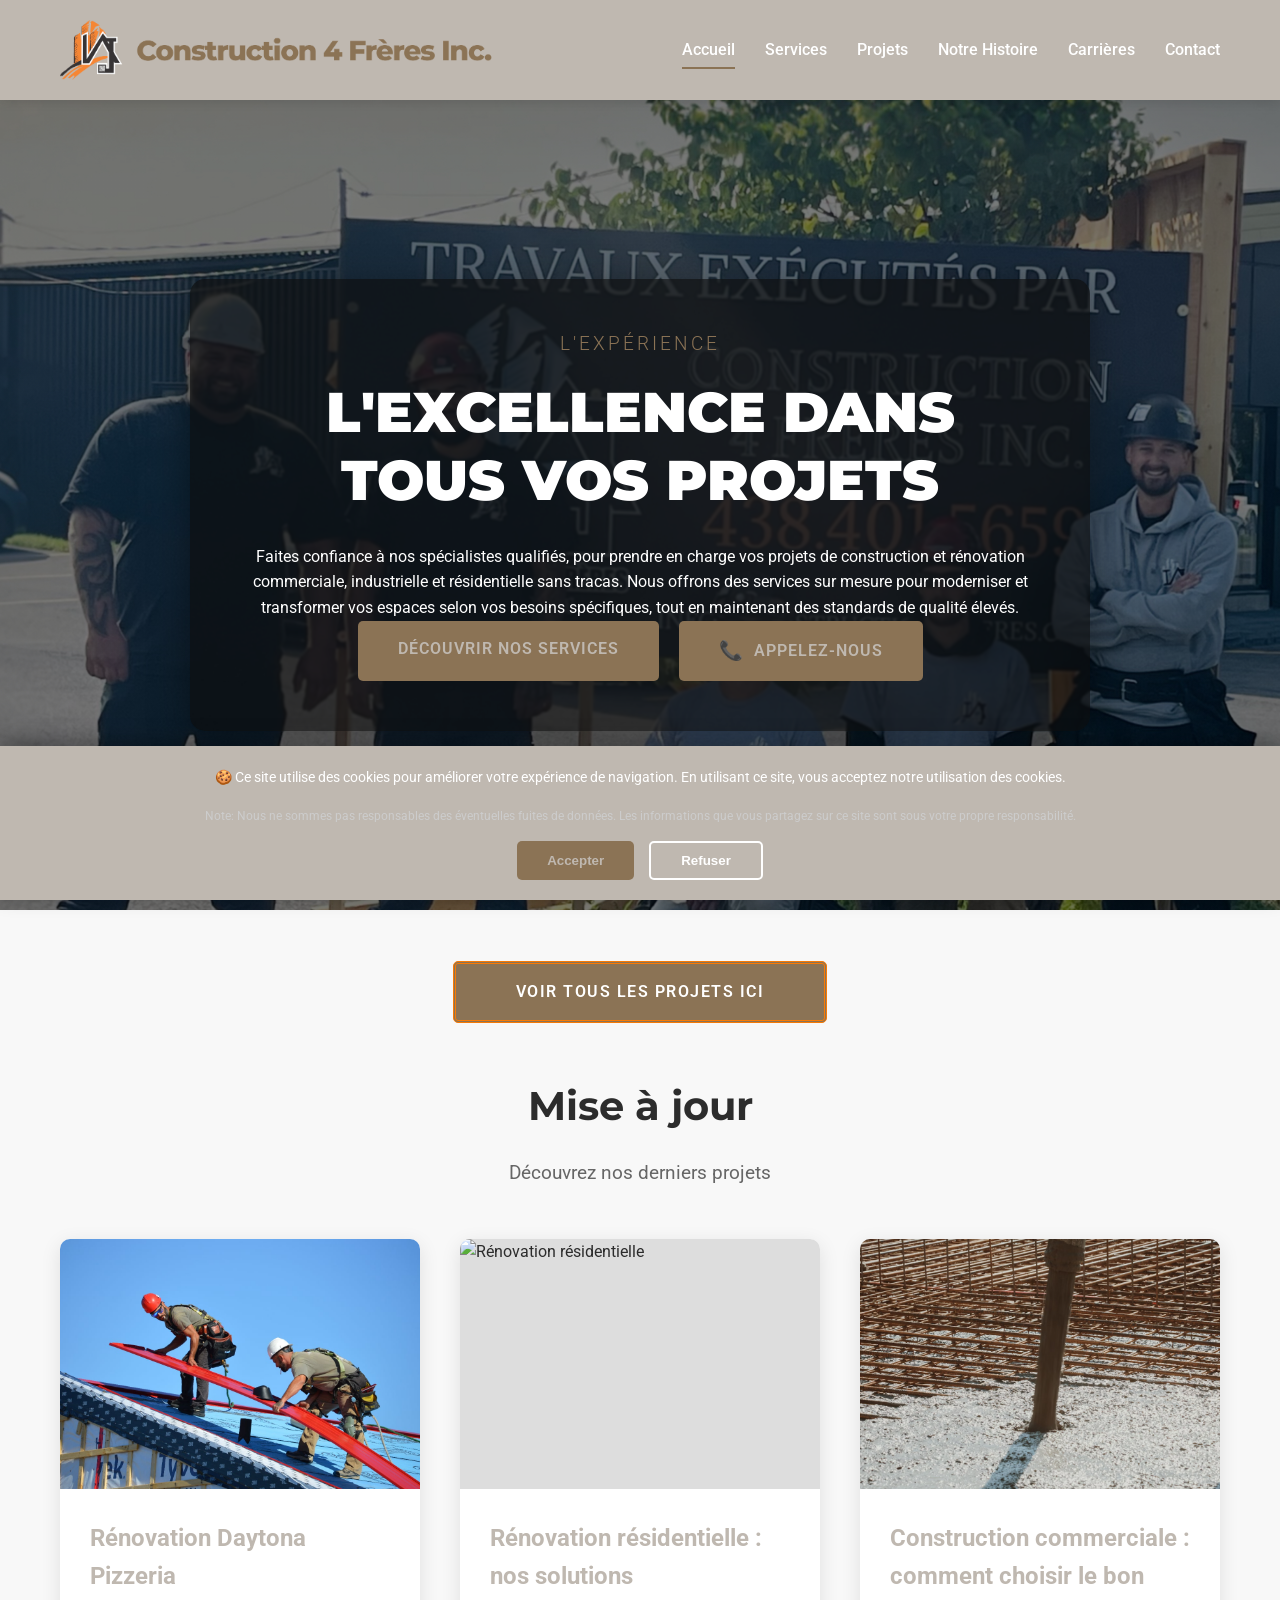
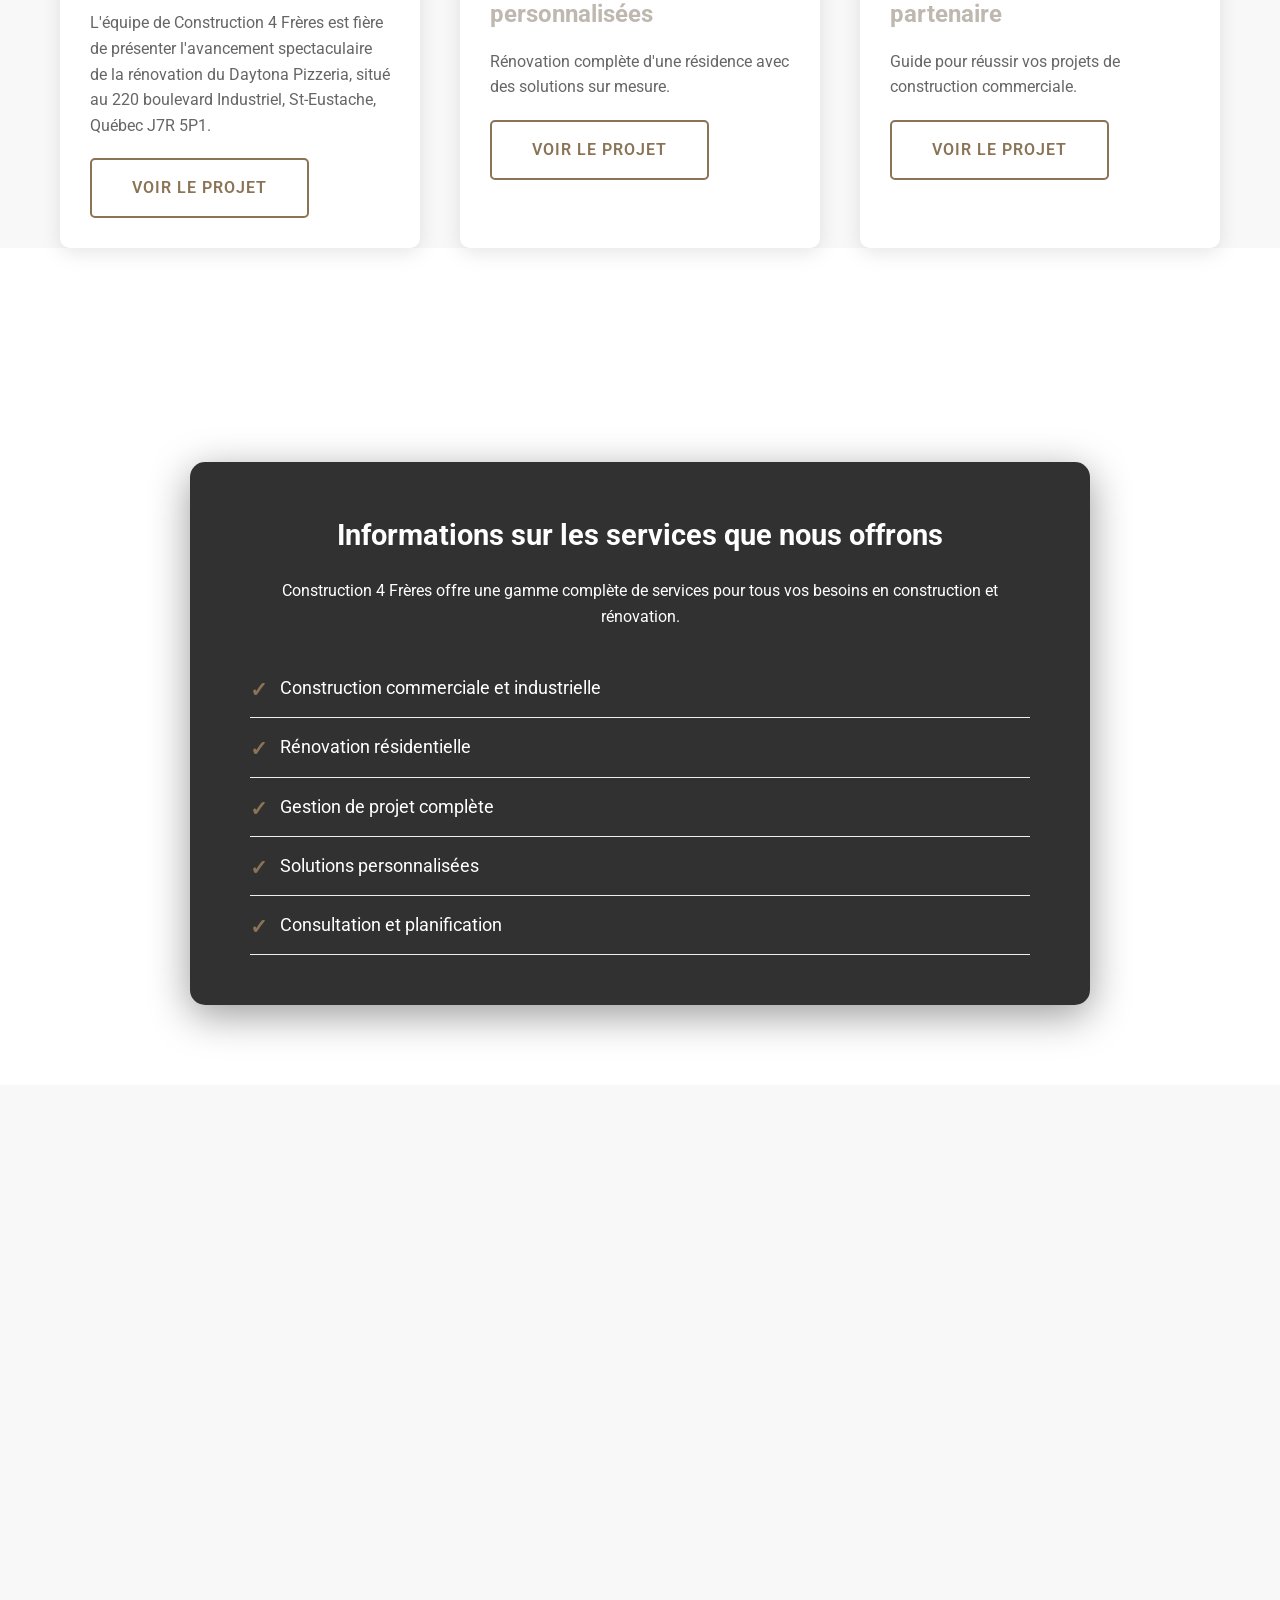
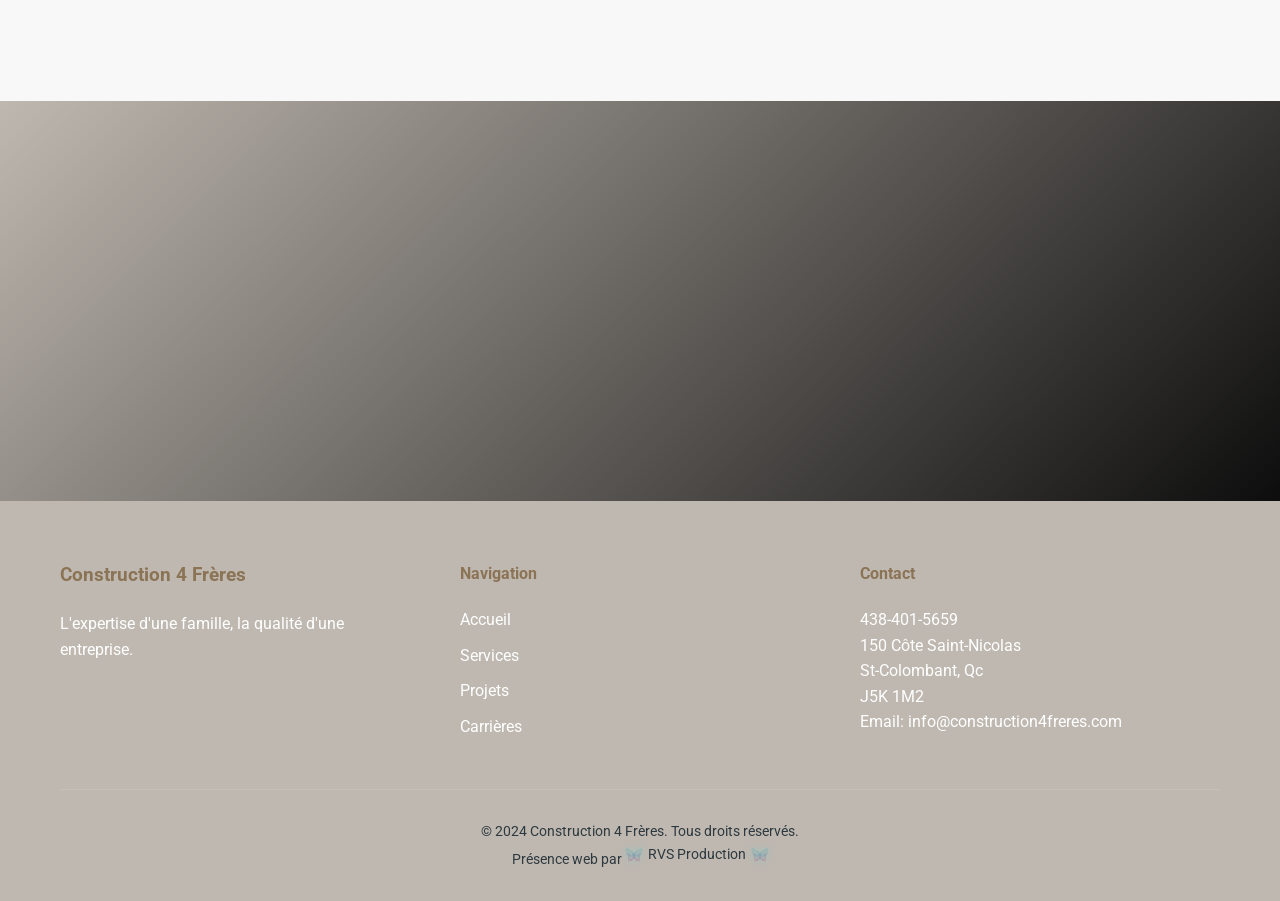
==== commit 391522fb: "x6 correction console" ====
--- a/index.html
+++ b/index.html
@@ -311,7 +311,7 @@
                 </a>
             </p>
 
-            <div class="footer2-credits">
+            <!-- <div class="footer2-credits">
                     <p style="position: center; font-size: 0.1rem;">
                         <a href="https://rvs.coach">Coaching RVS</a>
                         <a href="https://x-tream.tv">Streaming X-Tream</a>
@@ -322,7 +322,7 @@
                         <a href="https://oracle.rvs.health">Oracle RVS Spirituel</a>
                         <a href="https://natationenforme.com">Natation en Forme Cours</a>
                     </p>
-                </div>
+                </div> -->
             </div>
         </div>
     </footer>
